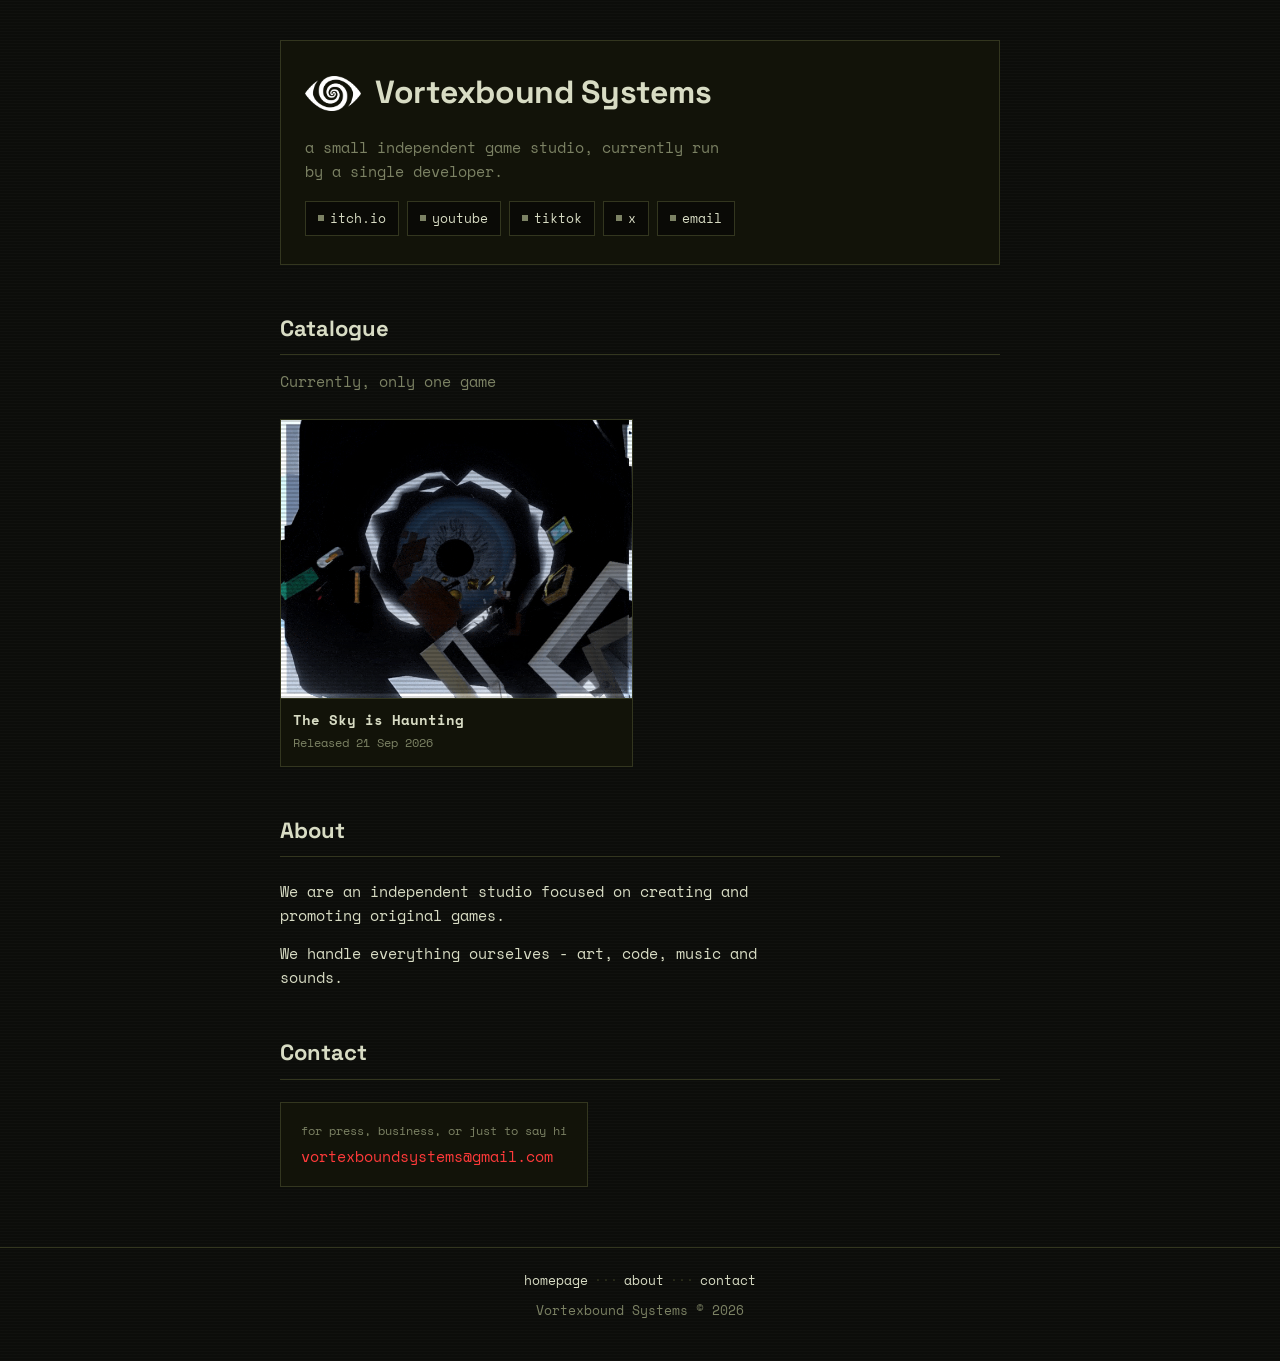
==== index.html @ 80cbf905 "First Load" ====
<!DOCTYPE html>
<html lang="en">
<head>
<meta charset="UTF-8">
<meta name="viewport" content="width=device-width, initial-scale=1.0">
<title>Vortexbound Systems</title>
  <link rel="icon" type="image/png" href="content/icon3.png">
<link rel="stylesheet" href="style.css">
</head>
<body>

<div class="wrap">

  <header class="hero" id="homepage">
    <!-- <img class="banner" src="content/Banner1.png" alt="Vortexbound Systems banner"> -->
    <div class="brandline">
      <img class="logo-placeholder" src="content/icon.png" alt="Vortexbound Systems logo">
      <h1 class="logo">Vortexbound Systems</h1>
    </div>
    <p class="tagline">a small independent game studio, currently run by a single developer.</p>

    <nav class="social-row" aria-label="Social links">
      <a class="social-btn" href="https://vortexbound.itch.io/" target="_blank" rel="noopener"><span class="dot"></span>itch.io</a>
      <a class="social-btn" href="https://www.youtube.com/@VortexboundSystems" target="_blank" rel="noopener"><span class="dot"></span>youtube</a>
      <a class="social-btn" href="https://www.tiktok.com/@vortexboundsystems" target="_blank" rel="noopener"><span class="dot"></span>tiktok</a>
      <a class="social-btn" href="https://x.com/VortexboundSys" target="_blank" rel="noopener"><span class="dot"></span>x</a>
      <a class="social-btn" href="mailto:vortexboundsystems@gmail.com"><span class="dot"></span>email</a>
    </nav>
  </header>

  <section id="catalogue">
    <div class="section-head">
      <h2 class="section-title">Catalogue</h2>
    </div>
    <p class="lede">Currently, only one game</p>

    <div class="catalogue">
      <a class="game-card" href="games/TSIH.html">
        <div class="cover cover-1">
          <img src="content/PreviewTSIH.gif" alt="The Sky is Haunting">
        </div>
        <div class="game-meta">
          <div class="title">The Sky is Haunting</div>
          <div class="date">Released 21 Sep 2026</div>
        </div>
      </a>
    </div>
  </section>

  <section id="about">
    <div class="section-head">
      <h2 class="section-title">About</h2>
    </div>
    <div class="prose">
      <p>We are an independent studio focused on creating and promoting original games.</p>
      <p>We handle everything ourselves - art, code, music and sounds.</p>
    </div>
  </section>

  <section id="contact">
    <div class="section-head">
      <h2 class="section-title">Contact</h2>
    </div>
    <div class="contact-block">
      <div class="label">for press, business, or just to say hi</div>
      <div class="value"><a href="mailto:vortexboundsystems@gmail.com">vortexboundsystems@gmail.com</a></div>
    </div>
  </section>

</div>

<footer>
  <nav class="foot-links" aria-label="Footer navigation">
    <a href="#homepage">homepage</a><span class="sep">···</span>
    <a href="#about">about</a><span class="sep">···</span>
    <a href="#contact">contact</a>
  </nav>
  <div>Vortexbound Systems &copy; 2026</div>
</footer>

</body>
</html>
---- style.css ----
@import url('https://fonts.googleapis.com/css2?family=Space+Grotesk:wght@500;700&family=Space+Mono:wght@400;700&display=swap');

:root{
  --bg: #0c0d0a;
  --panel: #121309;
  --line: #33361f;
  --text: #d8dcc4;
  --dim: #7c8264;
  --accent: #ff3a3a;
  --accent-dim: #8a2c2c;
}

* { box-sizing: border-box; }

html, body {
  margin: 0;
  padding: 0;
  background: var(--bg);
  color: var(--text);
  font-family: 'Space Mono', monospace;
  font-size: 15px;
  line-height: 1.6;
}

body {
  background-image:
    repeating-linear-gradient(0deg, rgba(255,255,255,0.015) 0px, rgba(255,255,255,0.015) 1px, transparent 1px, transparent 3px);
}

a { color: var(--accent); text-decoration: none; }
a:hover { text-decoration: underline; }
a:focus-visible, button:focus-visible { outline: 2px solid var(--accent); outline-offset: 2px; }

.wrap {
  max-width: 760px;
  margin: 0 auto;
  padding: 40px 20px 0;
}

/* HEADER / HERO (homepage) */
header.hero {
  border: 1px solid var(--line);
  background: var(--panel);
  padding: 24px 24px 28px;
  position: relative;
}

.banner-placeholder {
  aspect-ratio: 16 / 4.5;
  border: 1px dashed var(--line);
  background: repeating-linear-gradient(135deg, rgba(255,255,255,0.02) 0 10px, transparent 10px 20px);
  display: flex;
  align-items: center;
  justify-content: center;
  color: var(--dim);
  font-size: 12px;
  margin-bottom: 20px;
  text-align: center;
  padding: 10px;
}

/* Real banner image: same box, but cropped to fill instead of showing placeholder text */
.banner {
  display: block;
  width: 100%;
  aspect-ratio: 16 / 4.5;
  object-fit: cover;      /* fills the box, crops overflow, never stretches */
  object-position: center; /* change to e.g. "center top" to keep the top of the image visible */
  border: 1px solid var(--line);
  margin-bottom: 20px;
}

.brandline {
  display: flex;
  align-items: center;
  gap: 14px;
  flex-wrap: wrap;
  margin-bottom: 6px;
}

.logo-placeholder {
  width: 56px;
  height: 56px;
  flex-shrink: 0;
  object-fit: contain;   /* было: центрирование текста */
  border: none;          /* убираем пунктир, он был только для заглушки */
  background: transparent;
}

h1.logo {
  font-family: 'Space Grotesk', sans-serif;
  font-weight: 700;
  font-size: 32px;
  letter-spacing: -0.3px;
  margin: 0;
  color: var(--text);
}

.tagline {
  color: var(--dim);
  margin: 14px 0 18px;
  max-width: 46ch;
}

/* SOCIAL ROW */
.social-row {
  display: flex;
  flex-wrap: wrap;
  gap: 8px;
  margin-top: 14px;
}

.social-btn {
  display: flex;
  align-items: center;
  gap: 6px;
  border: 1px solid var(--line);
  background: #0a0a06;
  color: var(--text);
  padding: 6px 12px;
  font-family: 'Space Mono', monospace;
  font-size: 13px;
  text-decoration: none;
  transition: border-color 0.12s ease, color 0.12s ease;
}
.social-btn:hover {
  border-color: var(--accent-dim);
  color: var(--accent);
  text-decoration: none;
}
.social-btn .dot {
  width: 6px; height: 6px;
  background: var(--dim);
  display: inline-block;
}
.social-btn:hover .dot { background: var(--accent); }

/* SECTIONS */
section { margin-top: 46px; }

.section-head {
  border-bottom: 1px solid var(--line);
  padding-bottom: 8px;
  margin-bottom: 22px;
}

h2.section-title {
  font-family: 'Space Grotesk', sans-serif;
  font-weight: 700;
  font-size: 22px;
  margin: 0;
  color: var(--text);
}

p.lede { color: var(--dim); max-width: 55ch; margin-top: -8px; margin-bottom: 26px; }

/* CATALOGUE */
.catalogue {
  display: grid;
  grid-template-columns: repeat(2, 1fr);
  gap: 14px;
}

.game-card {
  border: 1px solid var(--line);
  background: var(--panel);
  display: block;
  color: var(--text);
  text-decoration: none;
}
.game-card:hover { border-color: var(--accent-dim); text-decoration: none; }

.cover {
  aspect-ratio: 630 / 500;
  position: relative;
  overflow: hidden;
  border-bottom: 1px solid var(--line);
}
.cover img,
img.cover {
  display: block;
  width: 100%;
  height: 100%;
  object-fit: cover;
  object-position: center;
}
.cover::after {
  content: "";
  position: absolute; inset: 0;
  background: repeating-linear-gradient(180deg, rgba(0,0,0,0.15) 0 2px, transparent 2px 4px);
  mix-blend-mode: multiply;
}
.cover span.glyph {
  position: absolute; inset: 0;
  display: flex; align-items: center; justify-content: center;
  font-family: 'Space Grotesk', sans-serif;
  font-size: 40px;
  color: rgba(0,0,0,0.55);
}

.cover-1 { background: linear-gradient(135deg, #33421a, #0c0d0a 70%); }
.cover-2 { background: linear-gradient(135deg, #3a2417, #0c0d0a 70%); }
.cover-3 { background: linear-gradient(135deg, #1a2b3a, #0c0d0a 70%); }
.cover-4 { background: linear-gradient(135deg, #3a1a33, #0c0d0a 70%); }

.game-meta { padding: 10px 12px 14px; }
.game-meta .title { font-weight: 700; font-size: 14px; }
.game-meta .date { color: var(--dim); font-size: 12px; margin-top: 2px; }

/* ABOUT / CONTACT anchors for footer nav */
#about, #contact { scroll-margin-top: 30px; }

.prose { max-width: 58ch; color: var(--text); }
.prose p { margin: 0 0 14px; }

.contact-block {
  border: 1px solid var(--line);
  background: var(--panel);
  padding: 18px 20px;
  display: inline-block;
}
.contact-block .label { color: var(--dim); font-size: 12px; }
.contact-block .value { font-size: 15px; margin-top: 4px; }

/* GAME DETAIL PAGE */
.subheader {
  display: flex;
  align-items: center;
  gap: 12px;
  padding: 16px 20px;
  border: 1px solid var(--line);
  background: var(--panel);
}
.subheader .logo-placeholder { width: 36px; height: 36px; font-size: 8px; }
.subheader .site-name {
  font-family: 'Space Grotesk', sans-serif;
  font-weight: 700;
  font-size: 16px;
  color: var(--text);
}
.subheader .back {
  margin-left: auto;
  font-size: 13px;
  color: var(--dim);
}
.subheader .back:hover { color: var(--accent); }

.game-detail { margin-top: 30px; }
.game-detail .cover.large { aspect-ratio: 16 / 8; border: 1px solid var(--line); }
.game-detail h1 {
  font-family: 'Space Grotesk', sans-serif;
  font-weight: 700;
  font-size: 30px;
  margin: 22px 0 4px;
}
.game-detail .release-date { color: var(--dim); font-size: 13px; margin-bottom: 20px; }
.game-detail .description { max-width: 58ch; margin-bottom: 26px; }

.game-actions { display: flex; gap: 10px; flex-wrap: wrap; margin-bottom: 10px; }
.btn {
  display: inline-block;
  padding: 10px 18px;
  font-family: 'Space Mono', monospace;
  font-size: 14px;
  border: 1px solid var(--line);
  text-decoration: none;
}
.btn:hover { text-decoration: none; }
.btn-primary { background: var(--accent); color: #170606; border-color: var(--accent); font-weight: 700; }
.btn-primary:hover { background: #ff5a5a; }
.btn-secondary { color: var(--text); background: transparent; }
.btn-secondary:hover { border-color: var(--accent-dim); color: var(--accent); }

/* FOOTER */
footer {
  margin-top: 60px;
  border-top: 1px solid var(--line);
  padding: 22px 20px 40px;
  text-align: center;
  color: var(--dim);
  font-size: 13px;
}

.foot-links {
  display: flex;
  justify-content: center;
  gap: 6px;
  flex-wrap: wrap;
  margin-bottom: 10px;
}
.foot-links a { color: var(--text); }
.foot-links a:hover { color: var(--accent); }
.foot-links .sep { color: var(--line); }

@media (max-width: 520px) {
  .catalogue { grid-template-columns: 1fr; }
  h1.logo { font-size: 26px; }
  .game-detail h1 { font-size: 24px; }
}
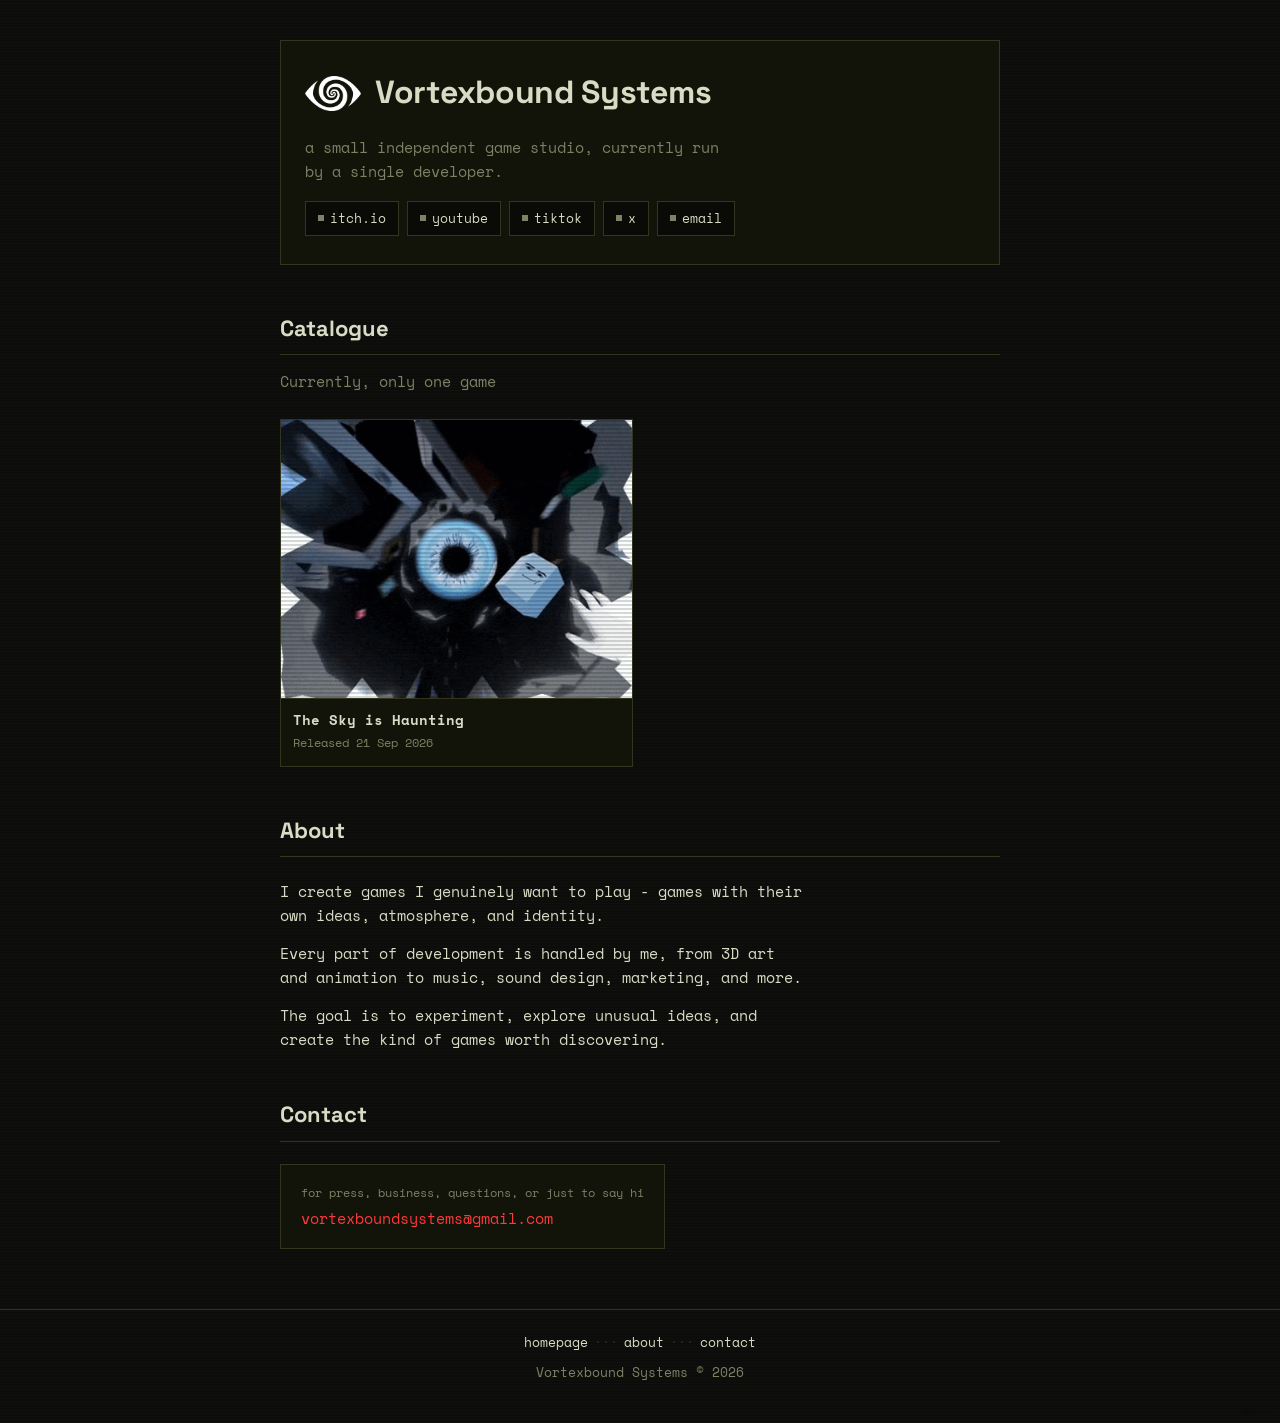
==== commit 13dda8aa: "WEB v1.2" ====
--- a/index.html
+++ b/index.html
@@ -37,7 +37,7 @@
     <div class="catalogue">
       <a class="game-card" href="games/TSIH.html">
         <div class="cover cover-1">
-          <img src="content/PreviewTSIH.gif" alt="The Sky is Haunting">
+          <img src="content/PreviewTSIH2.gif" alt="The Sky is Haunting">
         </div>
         <div class="game-meta">
           <div class="title">The Sky is Haunting</div>
@@ -52,8 +52,9 @@
       <h2 class="section-title">About</h2>
     </div>
     <div class="prose">
-      <p>We are an independent studio focused on creating and promoting original games.</p>
-      <p>We handle everything ourselves - art, code, music and sounds.</p>
+      <p>I create games I genuinely want to play - games with their own ideas, atmosphere, and identity.</p>
+      <p>Every part of development is handled by me, from 3D art and animation to music, sound design, marketing, and more.</p>
+      <p>The goal is to experiment, explore unusual ideas, and create the kind of games worth discovering.</p>
     </div>
   </section>
 
@@ -62,7 +63,7 @@
       <h2 class="section-title">Contact</h2>
     </div>
     <div class="contact-block">
-      <div class="label">for press, business, or just to say hi</div>
+      <div class="label">for press, business, questions, or just to say hi</div>
       <div class="value"><a href="mailto:vortexboundsystems@gmail.com">vortexboundsystems@gmail.com</a></div>
     </div>
   </section>
@@ -71,11 +72,12 @@
 
 <footer>
   <nav class="foot-links" aria-label="Footer navigation">
-    <a href="#homepage">homepage</a><span class="sep">···</span>
+    <a href="index.html">homepage</a><span class="sep">···</span>
     <a href="#about">about</a><span class="sep">···</span>
     <a href="#contact">contact</a>
   </nav>
   <div>Vortexbound Systems &copy; 2026</div>
+  <span class="hidden-code" aria-hidden="true">M0001</span>
 </footer>
 
 </body>
--- a/style.css
+++ b/style.css
@@ -297,3 +297,15 @@
   h1.logo { font-size: 26px; }
   .game-detail h1 { font-size: 24px; }
 }
+
+/* Hidden footer code: same colour as background, revealed only when selected */
+footer { position: relative; }
+.hidden-code {
+  position: absolute;
+  right: 8px;
+  bottom: 6px;
+  font-size: 10px;
+  line-height: 1;
+  color: var(--bg);
+}
+.hidden-code::selection { background: var(--accent); color: #170606; }
